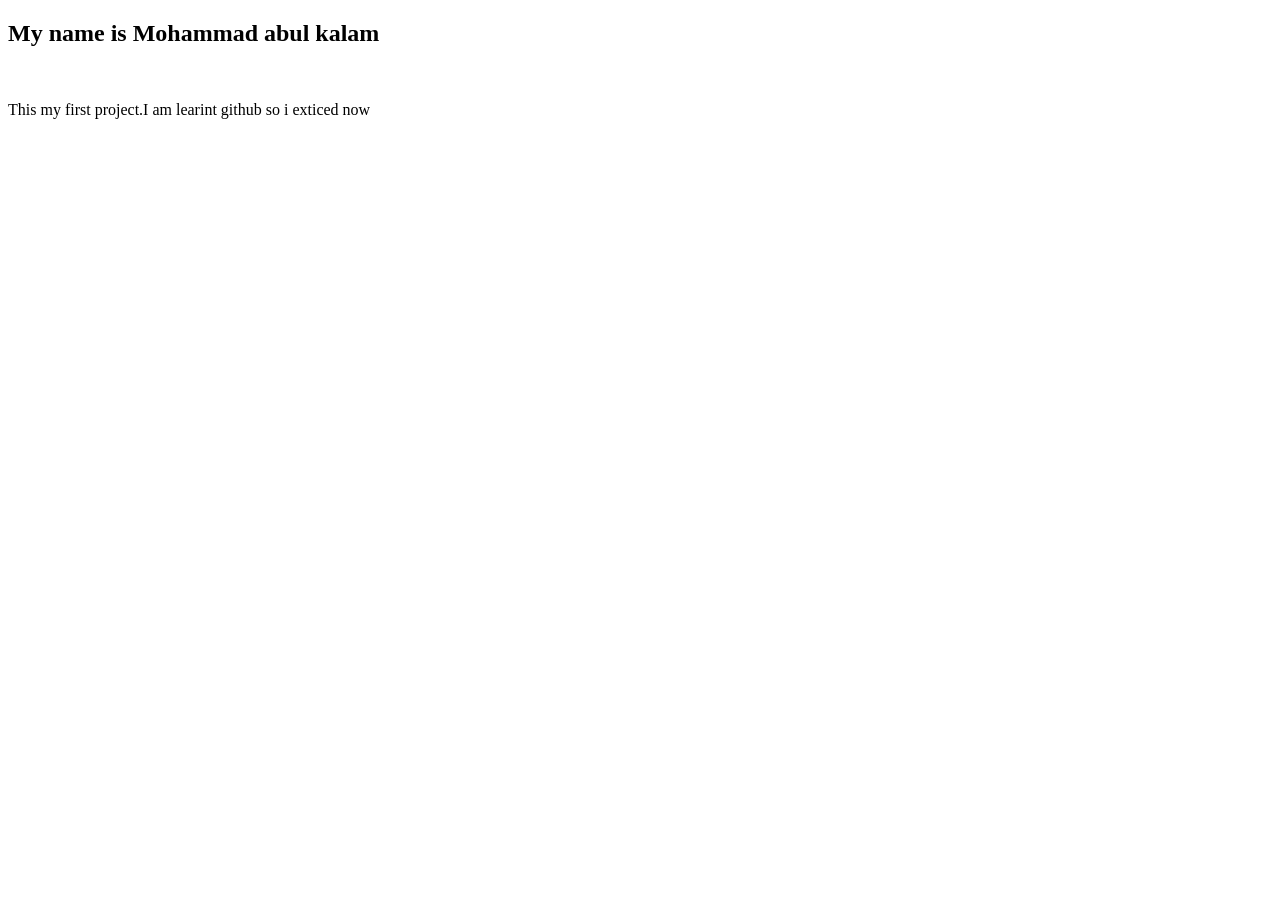
==== index.html @ d663a6ad "This is my index.html file" ====
<!DOCTYPE html>
<html lang="en">
<head>
    <meta charset="UTF-8">
    <meta name="viewport" content="width=device-width, initial-scale=1.0">
    <title>my firstproject</title>
</head>
<body>
    <h2>My name is Mohammad abul kalam</h2>
    <br>
    <p>This my first project.I am learint github so i exticed now </p>
    
</body>
</html>
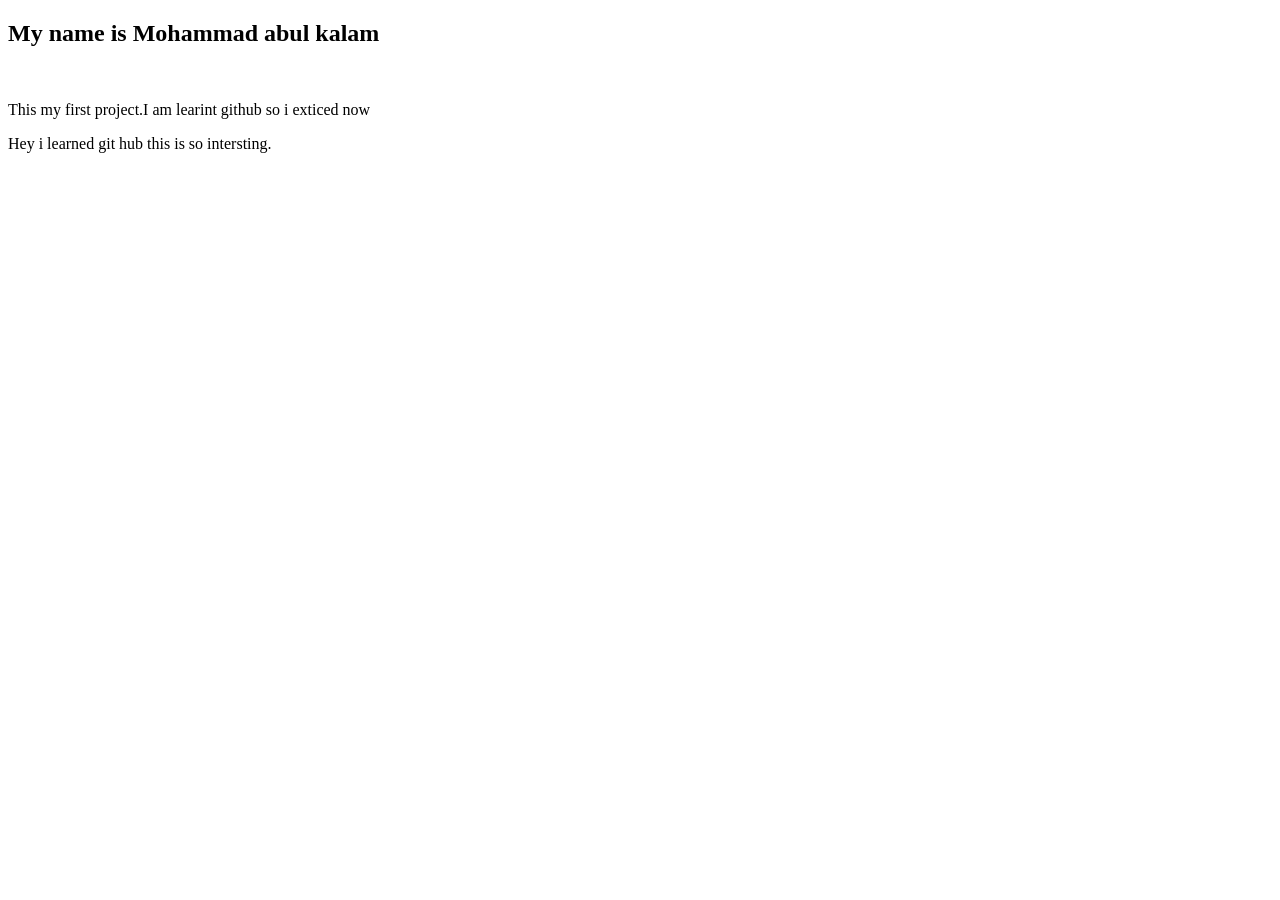
==== commit 9debe5d8: "this fitrst chenged my file" ====
--- a/index.html
+++ b/index.html
@@ -9,6 +9,7 @@
     <h2>My name is Mohammad abul kalam</h2>
     <br>
     <p>This my first project.I am learint github so i exticed now </p>
+    <p>Hey i learned git hub this is so intersting. </p>
     
 </body>
 </html>
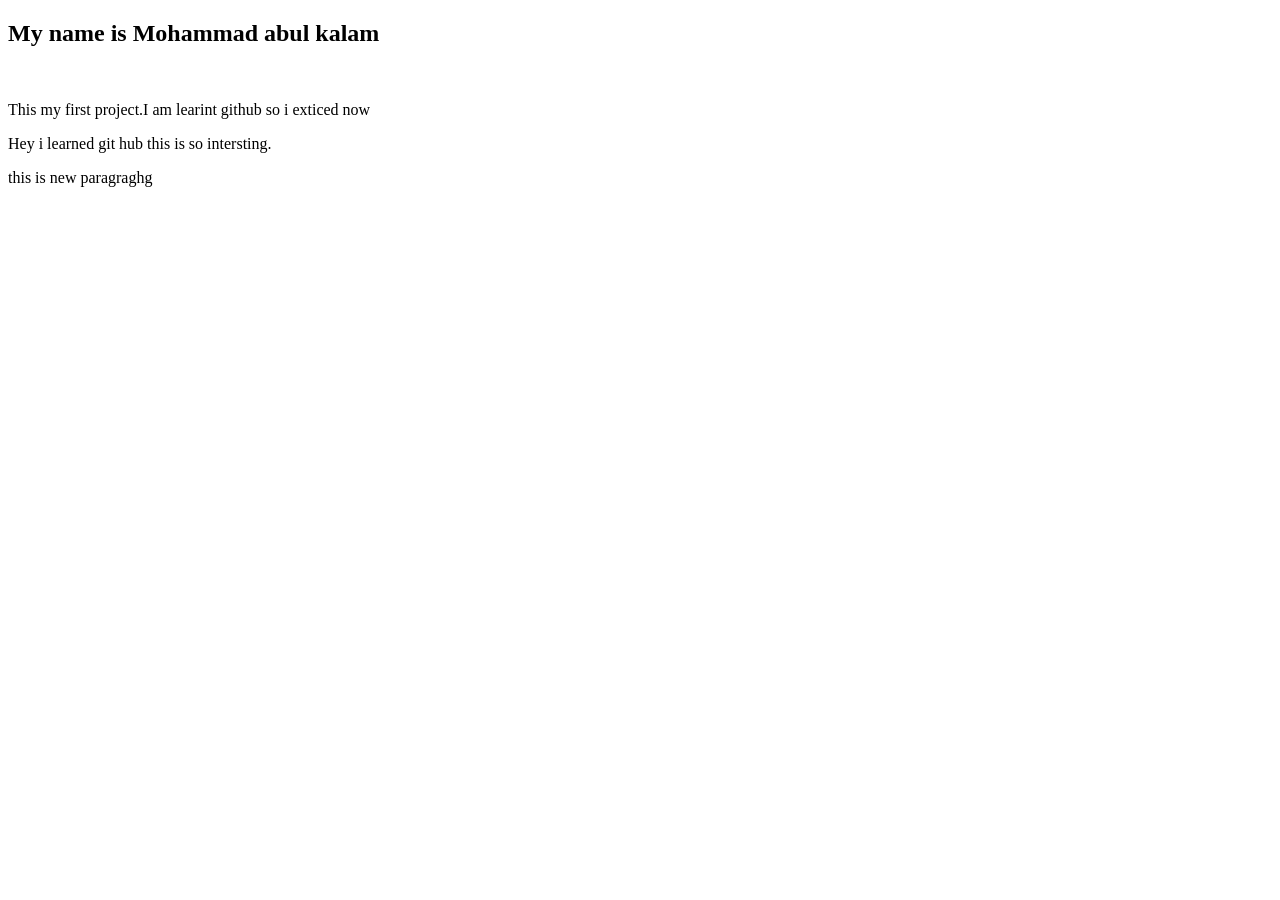
==== commit 3fe4d03a: "This index.html file some changeg" ====
--- a/index.html
+++ b/index.html
@@ -1,15 +1,19 @@
 <!DOCTYPE html>
 <html lang="en">
+
 <head>
     <meta charset="UTF-8">
     <meta name="viewport" content="width=device-width, initial-scale=1.0">
     <title>my firstproject</title>
 </head>
+
 <body>
     <h2>My name is Mohammad abul kalam</h2>
     <br>
     <p>This my first project.I am learint github so i exticed now </p>
     <p>Hey i learned git hub this is so intersting. </p>
-    
+    <p>this is new paragraghg</p>
+
 </body>
+
 </html>
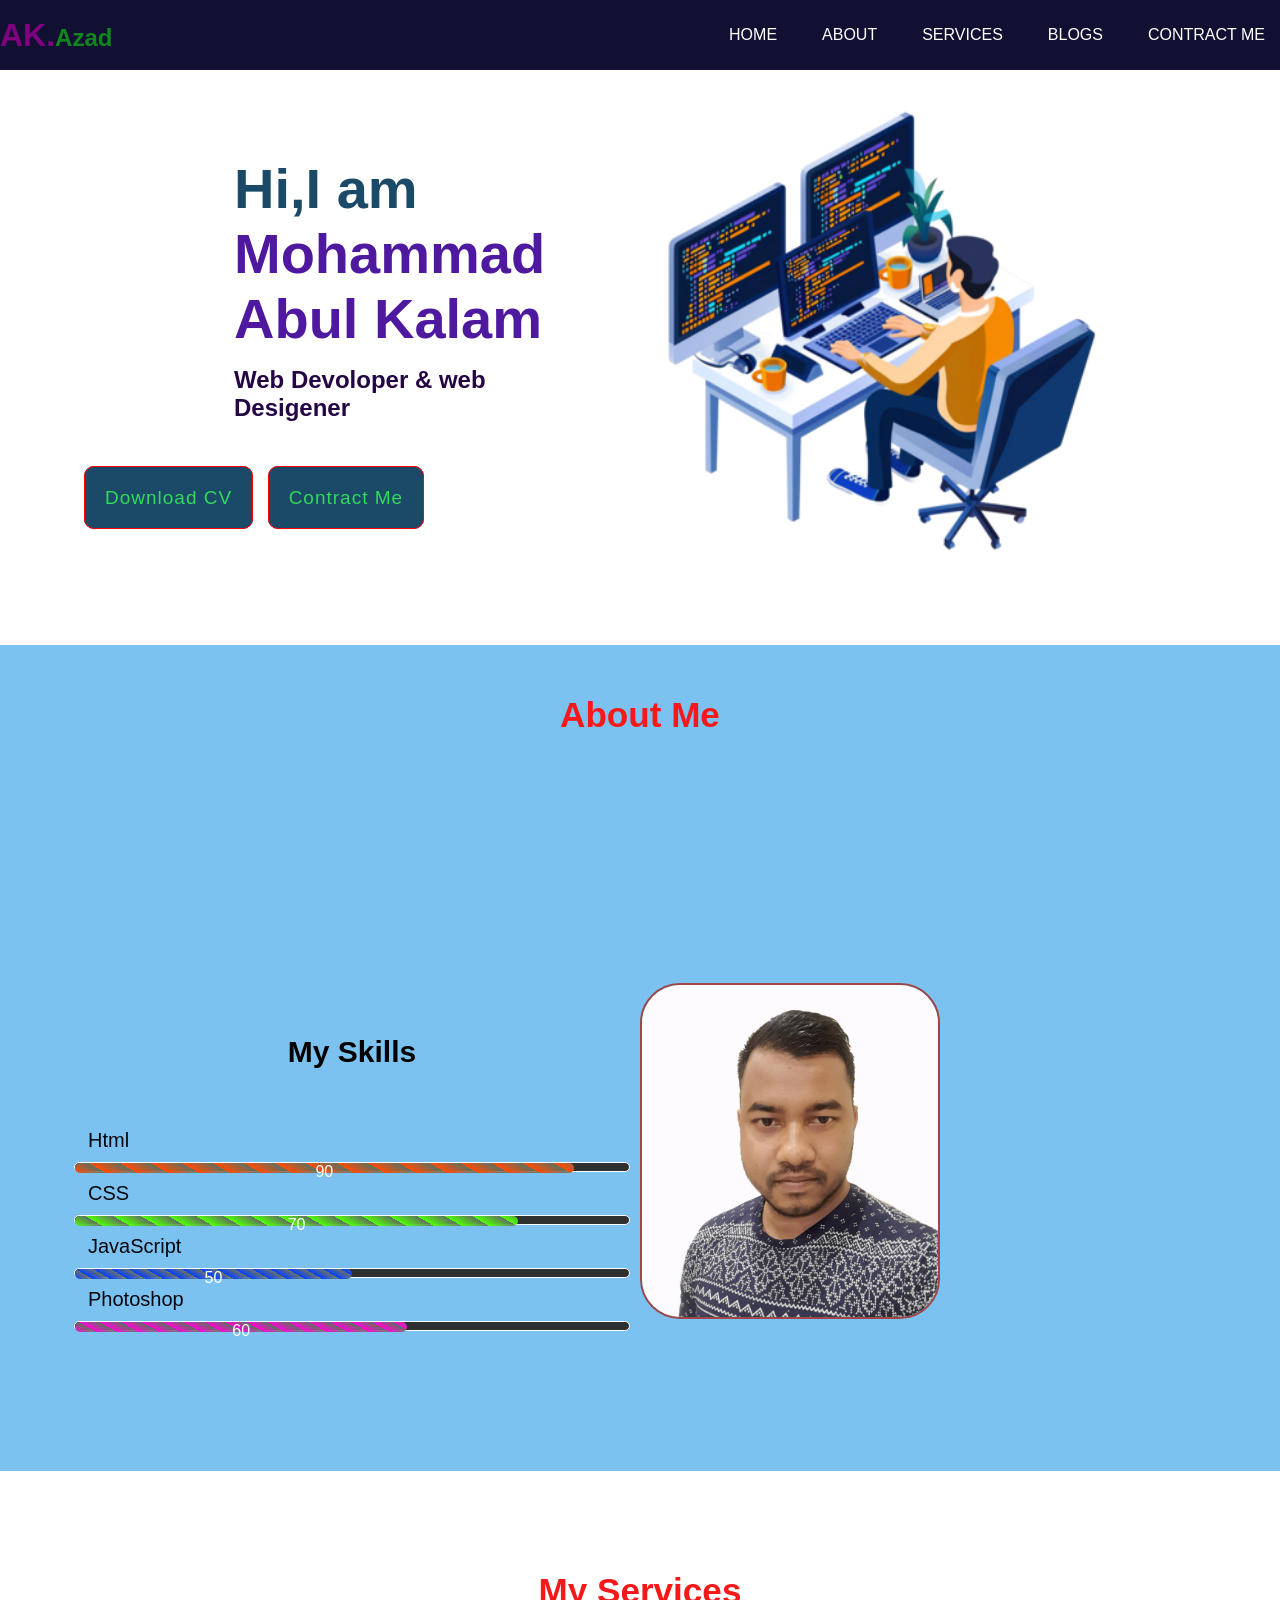
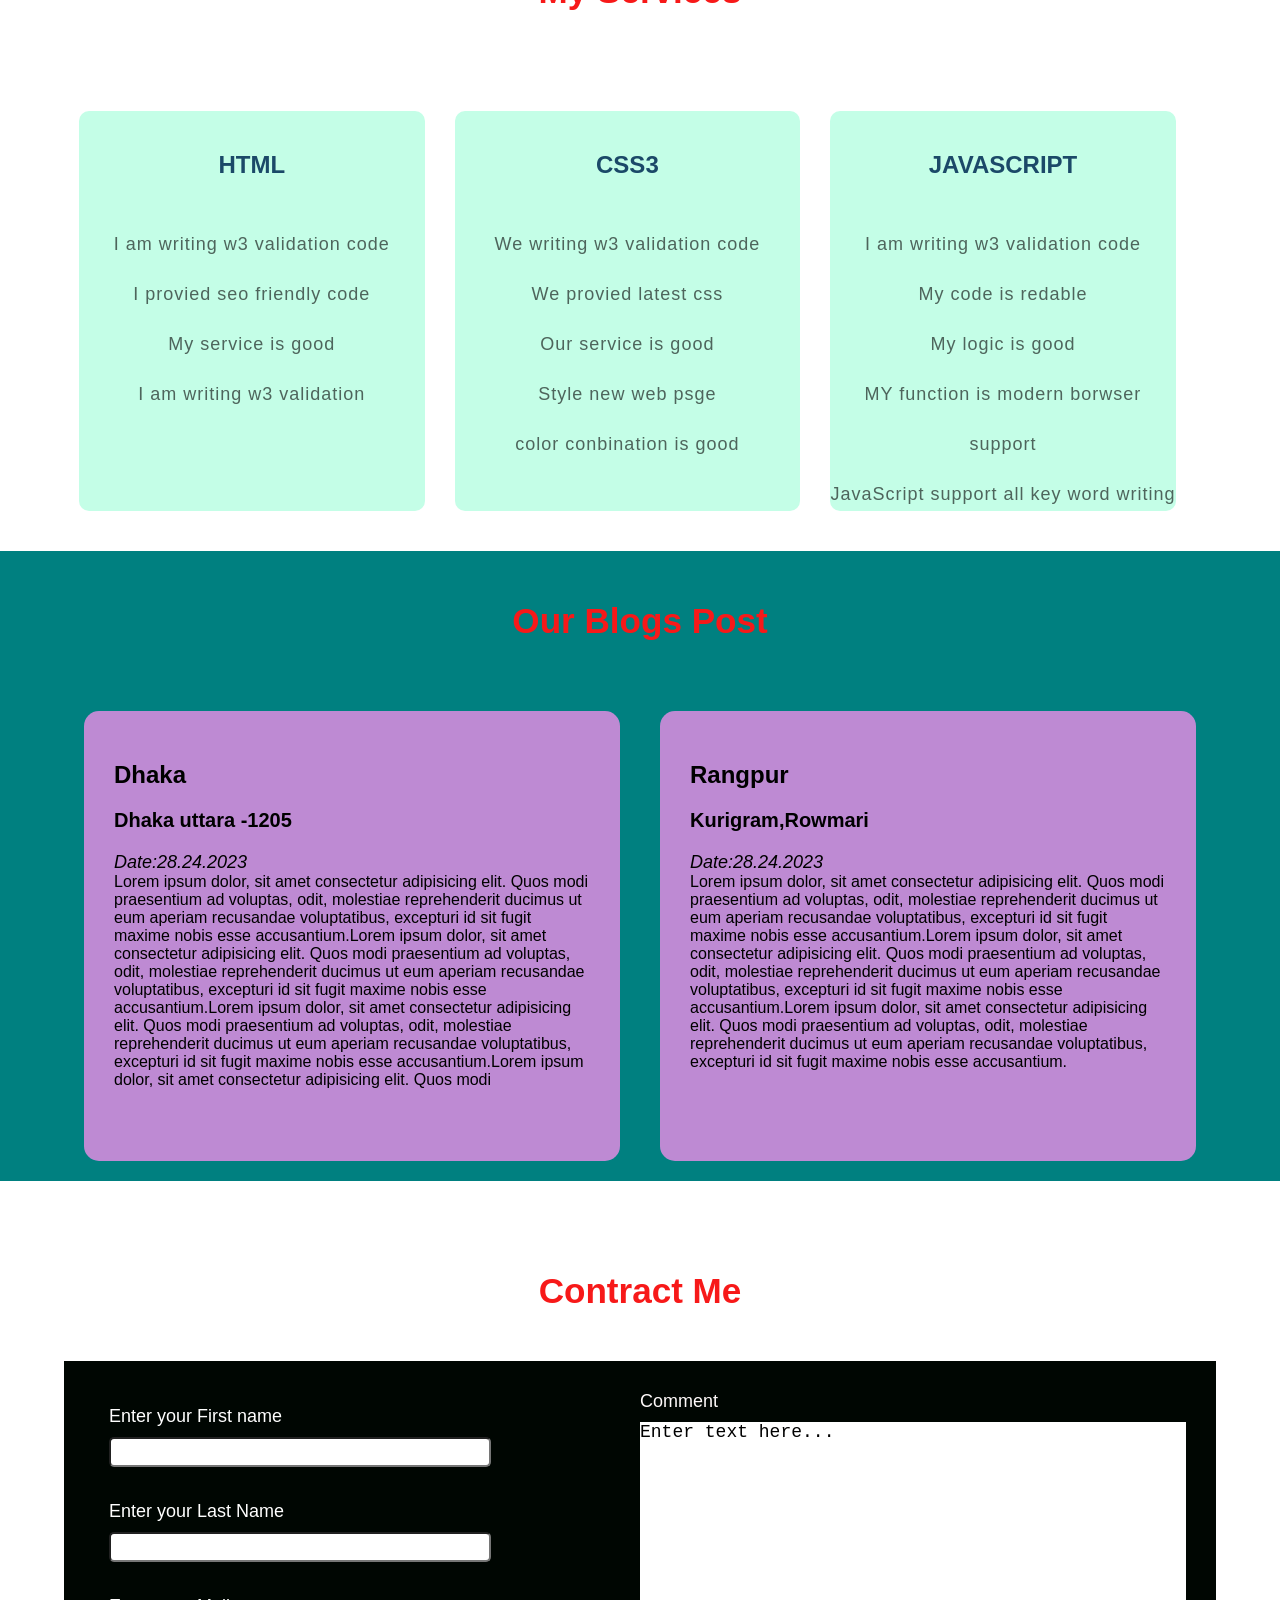
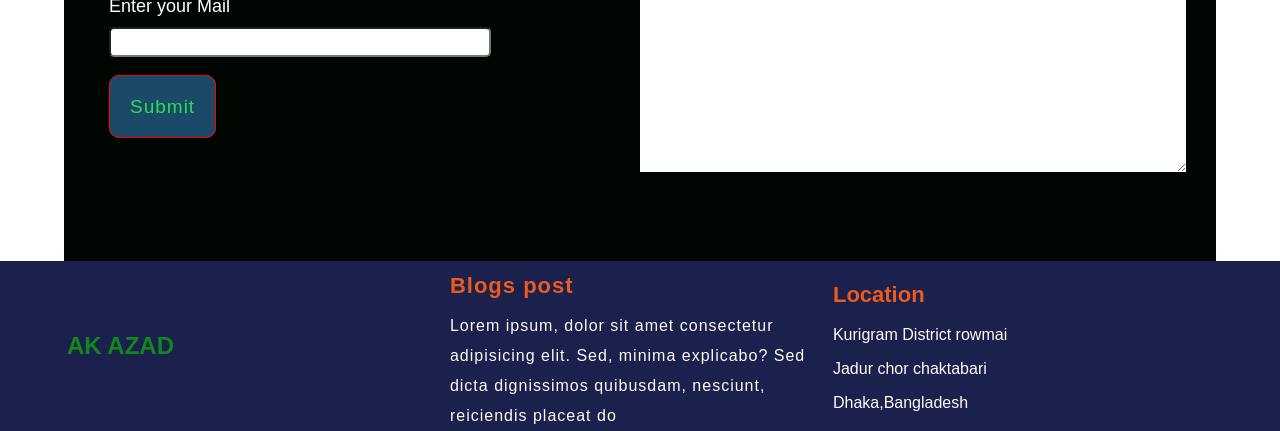
==== commit 524eb1ea: "File name changed from portfolio to index.html" ====
--- a/index.html
+++ b/index.html
@@ -4,16 +4,214 @@
 <head>
     <meta charset="UTF-8">
     <meta name="viewport" content="width=device-width, initial-scale=1.0">
-    <title>my firstproject</title>
+    <title>Html prictice file</title>
+    <link rel="stylesheet" href="css2/protfilo.css">
 </head>
 
 <body>
-    <h2>My name is Mohammad abul kalam</h2>
-    <br>
-    <p>This my first project.I am learint github so i exticed now </p>
-    <p>Hey i learned git hub this is so intersting. </p>
-    <p>this is new paragraghg</p>
-
+    <!-- nav start -->
+    <nav class="nabvar">
+        <div class="logo"><span class="purple">AK.</span>Azad</div>
+        <ul class="list">
+            <li><a href="#home">Home</a></li>
+            <li><a href="#about">About</a></li>
+            <li><a href="#service">Services</a></li>
+            <li><a href="#blogs">Blogs</a></li>
+            <li><a href="#contarct-section">Contract me</a></li>
+        </ul>
+
+        <div class="burger">
+
+            <div class="line"></div>
+            <div class="line"></div>
+            <div class="line"></div>
+        </div>
+    </nav>
+    <!-- NAV END -->
+    <div class="container">
+    <section id="home" class="hero-section">
+      
+        <div class="leftSection">
+            <h1>Hi,I am <span>Mohammad Abul Kalam</span></h1>
+            <h3>Web Devoloper & web Desigener</h3>
+            <div class="buttons">
+                <a class="btn" href="#">Download CV</a>
+                <a class="btn" href="#">Contract Me</a>
+            </div>
+        </div>
+        <div class="rightSection">
+            <img src="./img/dev.png" alt="Devoloper">
+        </div>
+    
+    </section>
+</div>
+    
+
+    <!-- MY-SKILLS -->
+    <section id="about">
+        <div class="section-title">
+            <h3>About Me</h3>
+        </div>
+        <div  class="container skills-section">
+       
+        <div class="myskill">
+            <h3 class="section-title">My Skills</h3>
+            <p>Html</p>
+            <div class="bar">
+                <div class="skil html">90</div>
+            </div>
+            <p>CSS</p>
+            <div class="bar">
+                <div class="skil css">70</div>
+            </div>
+
+            <p>JavaScript</p>
+            <div class="bar">
+                <div class="skil javascript">50</div>
+            </div>
+
+            <p>Photoshop</p>
+            <div class="bar">
+                <div class="skil photoshop">60</div>
+            </div>
+
+        </div>
+        <div class="skills-right">
+            <div class="image">
+                <img src="./img/kalam .jpg" alt="me">
+            </div>
+        </div>
+         </div>
+    </section>
+    <!-- skill end -->
+    <section id="service" class="my-service">
+        <div class="section-title">
+            <h3>My services</h3>
+        </div>
+        <div class="container">
+            <div class="card">
+                <h4>Html</h4>
+                <ul class="card-ul">
+                    <li>I am writing w3 validation code</li>
+                    <li> I provied seo friendly code</li>
+                    <li>My service is good </li>
+                    <li>I am writing w3 validation</li>
+                
+                </ul>
+            </div>
+            <div class="card">
+                <h4>css3</h4>
+                <ul class="card-ul">
+                    <li>We writing w3 validation code</li>
+                    <li>We provied latest css</li>
+                    <li>Our service is good </li>
+                    <li>Style new web psge</li>
+                    <li>color conbination is good </li>
+                </ul>
+            </div>
+            <div class="card">
+                <h4>javascript</h4>
+                <ul class="card-ul">
+                    <li>I am writing w3 validation code</li>
+                    <li>My code is redable</li>
+                    <li>My  logic is good </li>
+                    <li>MY function is modern borwser support</li>
+                    <li>JavaScript support all key word writing</li>
+                </ul>
+            </div>
+        </div>
+    </section>
+    <!-- SERVICES END*****************-->
+    <section id="blogs" class="bloge-section">
+
+        <div class="block-title">
+            <h3>Our blogs post</h3>
+        </div>
+        <div class="container my-block">
+            <div class="block-card">
+                <h4>Dhaka</h4>
+                <h5>Dhaka uttara -1205 </h5>
+                <span>Date:28.24.2023</span>
+                <p>Lorem ipsum dolor, sit amet consectetur adipisicing elit. Quos modi praesentium ad voluptas, odit,
+                    molestiae reprehenderit ducimus ut eum aperiam recusandae voluptatibus, excepturi id sit fugit
+                    maxime nobis esse accusantium.Lorem ipsum dolor, sit amet consectetur adipisicing elit. Quos modi
+                    praesentium ad voluptas, odit, molestiae reprehenderit ducimus ut eum aperiam recusandae
+                    voluptatibus, excepturi id sit fugit maxime nobis esse accusantium.Lorem ipsum dolor, sit amet
+                    consectetur adipisicing elit. Quos modi praesentium ad voluptas, odit, molestiae reprehenderit
+                    ducimus ut eum aperiam recusandae voluptatibus, excepturi id sit fugit maxime nobis esse
+                    accusantium.Lorem ipsum dolor, sit amet consectetur adipisicing elit. Quos modi </p>
+            </div>
+            <div class="block-card">
+                <h4>Rangpur</h4>
+                <h5>Kurigram,Rowmari </h5>
+                <span>Date:28.24.2023</span>
+                <p>Lorem ipsum dolor, sit amet consectetur adipisicing elit. Quos modi praesentium ad voluptas, odit,
+                    molestiae reprehenderit ducimus ut eum aperiam recusandae voluptatibus, excepturi id sit fugit
+                    maxime nobis esse accusantium.Lorem ipsum dolor, sit amet consectetur adipisicing elit. Quos modi
+                    praesentium ad voluptas, odit, molestiae reprehenderit ducimus ut eum aperiam recusandae
+                    voluptatibus, excepturi id sit fugit maxime nobis esse accusantium.Lorem ipsum dolor, sit amet
+                    consectetur adipisicing elit. Quos modi praesentium ad voluptas, odit, molestiae reprehenderit
+                    ducimus ut eum aperiam recusandae voluptatibus, excepturi id sit fugit maxime nobis esse
+                    accusantium. </p>
+            </div>
+        </div>
+    </section>
+<div id="contarct-section">
+    <div  class="container contract">
+        <div class="block-title">
+            <h3>Contract me</h3>
+        </div>
+        <div class="form">
+            <div class="form-left">
+                <div class="name">
+                    <label for="fname">Enter your First name</label>
+                    <input type="text" required>
+                </div>
+                <div class="name"> <label for="fname">Enter your Last Name</label>
+                    <input type="text" required>
+                </div>
+                <div class="name">
+                    <label for="fname">Enter your Mail</label>
+                    <input type="mail" required>
+
+                </div>
+                <div class="button">
+                    <a href="#" class="btn">Submit</a>
+                </div>
+            </div>
+            <div class="form-right">
+                <label class="comment-l" for="coment">Comment</label>
+                <textarea class="comment" name="comment" id="">Enter text here...</textarea>
+            </div>
+
+        </div>
+    </div>
+</div>
+    <!-- **********footer starts****************** -->
+    <footer class="f-section">
+        <div class="container footer">
+
+            <div class="logo f-box">
+                <p>AK <span>AZAD</span></p>
+            </div>
+            <div class="blogd f-box">
+                <h4>Blogs post</h4>
+                <p>Lorem ipsum, dolor sit amet consectetur adipisicing elit. Sed, minima explicabo? Sed dicta
+                    dignissimos quibusdam, nesciunt, reiciendis placeat do</p>
+            </div>
+
+            <div class="location f-box">
+                <h4>Location</h4>
+                <ul>
+                    <li>Kurigram District rowmai</li>
+                    <li>Jadur chor chaktabari</li>
+                    <li>Dhaka,Bangladesh</li>
+                </ul>
+            </div>
+
+        </div>
+    </footer>
+    <script src="./js/protfilo.js"></script>
 </body>
 
 </html>
--- a/css2/protfilo.css
+++ b/css2/protfilo.css
@@ -0,0 +1,559 @@
+@import url('https://fonts.googleapis.com/css2?family=Rubik:ital,wght@0,300..900;1,300..900&display=swap');
+@import url('https://fonts.googleapis.com/css2?family=Almarai:wght@300;400;700;800&family=Rubik:ital,wght@0,300..900;1,300..900&display=swap');
+
+* {
+    margin: 0px;
+    padding: 0px;
+    box-sizing: border-box;
+}
+.container{
+    width: 90%;
+    margin: 0 auto;
+}
+.container-full{
+    width: 100%;
+    background-color: green;
+}
+.container::before,
+.container::after{
+    content: "";
+    clear: both;
+    display: table;
+}
+
+body {
+    font-family: "Rubik", sans-serif;
+    /* font-family: "Almarai", sans-serif; */
+}
+.buttons{
+    margin-top: 65px;
+}
+
+.btn{
+    padding: 20px 20px;
+    text-transform: capitalize; 
+    background-color: #1b4968;  
+    cursor: pointer;
+    border-radius: 10px;
+    font-size: 20px;
+    font-size: 19px;
+    color: #31da59;
+    transition: all 0.3s;
+    border: 1px solid red;
+    margin-right:10px;
+    letter-spacing: 1px;
+
+
+}
+
+.btn:hover{
+    background-color: #f37311;
+    color: #fafbfb;;
+}
+a{
+    text-decoration: none;
+     
+}
+
+.section-title{
+    font-size: 30px;
+    text-align: center;
+    color: rgb(247, 25, 25);
+    text-transform: capitalize;
+    padding: 50px 0;
+    margin: 50px 0;
+ 
+}
+
+/* Main Css start from here******************* */
+.nabvar {
+    background-color: rgb(17, 16, 50);
+    display: flex;
+    justify-content: space-between;
+    align-items: center;
+    /* margin: 0 auto; */
+    height: 70px;
+    /* width: 100%; */
+    position: fixed;
+    position: relative;
+}
+
+.logo {
+    
+
+    font-size: 1.5rem;
+    color: rgb(16, 135, 28);
+    font-family: "Almarai", sans-serif;
+    font-weight: 700;
+}
+
+.purple {
+    color: purple;
+    font-size: 2rem;
+    font-family: "Almarai", sans-serif;
+    font-weight: 700;
+}
+.nabvar,.list {
+    display: flex;
+    gap: 15px;
+}
+
+.nabvar .list li {
+    list-style: none;
+}
+
+.nabvar .list li a {
+    color: #fff;
+    text-decoration: none;
+    text-transform: uppercase;
+    padding: 5px 15px;
+    transition: 0.3s;
+}
+nav ul li a:hover {
+    color: rgb(248, 70, 30);
+    border-bottom:1px solid red;
+}
+
+.hero-section {
+    display: flex;
+    justify-content: space-between;
+    padding: 30px 0;
+    align-items: center;
+}
+.leftSection{
+    width: 45%;
+    padding: 20px;
+   
+}
+.leftSection h1{
+    font-size: 3.5rem;
+    color: #1b4968;
+    margin-left: 150px;
+    margin-bottom: 15px;
+
+}
+.leftSection h3{
+    margin-left: 150px;
+    font-size: 1.5rem;
+    color:rgb(37, 6, 68);
+
+}
+.leftSection h1 span{
+    color: rgb(78, 25, 158);
+}
+.rightSection{
+    width: 50%;
+    
+}
+.rightSection img {
+    height: 47%;
+    width: 80%;
+}
+ 
+/* my-skills ******************* */
+#about{
+    background-color: #7cc2f1;
+}
+.skills-section{
+    padding: 40px 0px;
+    display: flex;
+    justify-content: space-between;
+    align-items: center;
+}
+.myskill .section-title{
+    font-size: 30px;
+    color: #000;
+    font-weight:700;
+    padding: 10px 0;
+    text-align: center;
+}
+.myskill{
+    width: 50%;
+    padding: 100px 10px;
+
+}
+.myskill p {
+    font-size: 20px;
+    color: rgb(0, 7, 12);
+    margin: 10px 14px;
+}
+.bar{
+    width: 100%;
+    height: 10px;
+    background-color: #2f3131;
+    border-radius: 10px;
+    border: 1px solid #fff;
+}
+
+.skil{
+    font-size: 1em;
+    color: rgb(255, 255, 255);
+    height: 10px;
+    text-align:center;
+    border-radius: 10px;
+    font-weight: 500;
+}
+.html{
+    width: 90%;
+    background-image:repeating-linear-gradient(210deg, rgba(101, 119, 101, 0.9)10%,rgb(255, 75, 4)16%);
+}
+  
+.css{
+    width: 80%;
+    background-image:repeating-linear-gradient(210deg, rgba(101, 119, 101, 0.9)10%,rgb(79, 255, 4)16%);
+}.javascript{
+    width: 50%;
+    background-image:repeating-linear-gradient(210deg, rgba(111, 121, 111, 0.9)10%,rgb(4, 63, 255)16%);
+}.photoshop{
+    width: 60%;
+    background-image:repeating-linear-gradient(210deg, rgba(101, 119, 101, 0.9)10%,rgb(255, 4, 213)16%);
+}
+
+.skills-right{
+    width: 50%;
+}
+.image{
+    width: 400px;
+    height: auto;
+}
+.image img{
+    width: 300px;
+   
+    border: 2px solid rgb(159, 69, 69);
+    border-radius: 40px;
+}
+/* *********Services section *********** */
+
+.card{
+    width: 30%;
+    height: 400px;
+    background-color: #c4fee7;
+    text-align: center;
+    border-radius: 10px;
+    margin: 0 15px;
+    float: left;
+
+}
+.card h4{
+    font-size: 24px;
+    color: #1b4968;
+    padding: 40px 0;
+    text-transform: uppercase;
+}
+.card ul{
+    list-style: none;
+}
+
+.card ul li {
+    font-size: 18px;
+    line-height: 50px;
+    color: black;
+    opacity: 0.6;
+    letter-spacing: 1px;
+    font-weight: 500;
+}
+
+/* blogs start********************** */
+.bloge-section {
+    margin: 40px 0;
+    width: 100%;
+    height: 100%;
+    background: teal;
+}
+.my-block{
+    display: flex;
+}
+.block-title{
+    font-size: 30px;
+    text-align: center;
+    font-family: 700;
+    color: rgb(247, 25, 25);
+    text-transform: capitalize;
+    padding: 50px 0;
+}
+
+ .block-card{
+    width: 50%;
+    height: 450px;
+    background-color: rgb(190, 138, 211);
+    padding: 30px;
+    margin: 20px;
+    overflow: hidden;
+    border-radius: 15px;
+}
+.block-card h4{
+    font-size: 24px;
+    padding: 20px 0;
+
+
+}
+.block-card h5{
+    font-size: 20px;
+    padding-bottom: 20px;
+    
+}
+.block-card span{
+    font-size: 18px;
+    font-style: italic;
+    margin-bottom: 20px;
+    
+}
+.block-card p{
+    font-size: 16px;
+    
+}
+
+/* contract css starts**************** */
+.form{
+    width: 100%;
+    height: 500px;
+    padding: 30px;
+    margin:0 auto;
+    background-color: #000602;
+    display: flex;
+}
+.form-left{
+    width: 50%;
+    height: 400px;
+}
+.name{
+    width: 70%;
+    height: 80px;
+    margin: 15px;
+}
+label{
+    font-size: 18px;
+    margin-bottom: 10px;
+    display: block;
+    color:#fff;
+
+}
+input{
+    width: 100%;
+    height: 30px;
+    outline: none;
+    border-radius: 5px;
+    font-size: 20px;
+    
+}
+input:focus{
+    background-color:#c0fbfb;
+    border: 1px solid red;
+}
+.button{
+    margin-top: 20px;
+    margin-left: 15px;
+}
+.form-right{
+    width: 50%;
+}
+.comment-l{
+    color: #fefafa;
+}
+.form-right .comment{
+    width: 100%;
+    height: 350px;
+    font-size: 18px;
+    border: none;
+}
+.form-right.comment:focus{
+    background-color: #040c2f;
+}
+/* contract css end**************** */
+.f-section{
+background-color: #1c204c;
+}
+.footer{
+    /* background-color: #150f0f; */
+    color: #fefafa;
+    display: flex;
+    align-items: center;
+    justify-content: space-between;
+   
+
+}
+.footer h4{
+    color: #e95b1e;
+    font-size: 22px;
+    padding: 10px 0;
+}
+.f-box{
+    width: 33%;
+}
+.location ul{
+    list-style: none;
+
+
+}
+
+.blogd{
+    letter-spacing: 1px;
+line-height: 30px;
+}
+.location ul li{
+    padding: 8px 0;
+}
+
+
+/* *****burger******* */
+
+
+.burger{
+    position: absolute;
+    top: 10px;
+    right: 5%;
+    cursor: pointer;
+    display: none;
+}
+.line{
+    width: 33px;
+    margin-bottom: 5px;
+    height: 5px;
+    background-color: #fff;
+}
+/* .block{
+    flex-direction: column;
+    height: 350px;
+    position: absolute;
+    background-color: #1c204c;
+    top: 59px;
+   display: block;
+} */
+
+
+@media only screen and (max-width:1250px) {
+
+
+
+}
+
+@media only screen and (max-width:768px) {
+    
+    .burger{
+        display: block;
+    }
+
+    .navbar, .list{
+        position: absolute;
+        top: 70px;
+        left: 0;
+        right: 0;
+        flex-direction: column;
+        text-align: center;
+        background: #081639;
+        gap: 0;
+        overflow: hidden;
+    }
+    .navbar, .list li{
+        padding: 20px;
+    }
+    .list{
+        transition: 0.5s;
+    }
+.navbar{
+flex-direction: column;
+align-items: center;
+
+}
+
+.hero-section{
+    flex-direction: column-reverse;
+}
+.leftSection h1 {
+    font-size: 40px;
+    margin-bottom: 30px;
+    margin-left: 0px;
+}
+.leftSection h3{
+    font-size: 20px;
+    margin-left: 0px;
+}
+.buttons{
+    margin-top: 50px;
+}
+.btn {
+    display: block;
+    margin-top: 15px;
+    padding: 15px 70px;
+    text-align: center;
+}
+.rightSection {
+    width: 100%;
+    padding: 1px 20px;
+    margin: 22px 11px;
+}
+.leftSection{
+    width: 100%;
+}
+
+.container{
+    display: flex;
+    flex-direction: column;
+    flex-wrap: wrap;
+}
+.skills-section{
+    
+    display: flex;
+    flex-direction: column-reverse;
+    justify-content: center
+}
+.myskill{
+    width: 100%;
+}
+.skills-right{
+
+    width: 100%;
+}
+.image{
+    width: 250px;
+    margin: auto;
+}
+.image img{
+    width: 100%;
+}
+.card{
+    width: 90%;
+    height: 80%;
+    text-align: center;
+    margin-bottom: 80px;
+}
+
+.card-ul li{
+text-align: center;
+color: red;
+padding: 0px;
+
+}
+.block-card {
+    width: 90%;
+    line-height: 35px;
+    font-size: 18px;
+    text-align: center;
+    height: 100%;
+    letter-spacing: 1px;
+}
+.form{
+    flex-direction: column;
+    align-items: center;
+    height: 80%;
+}
+input{
+width: 100%;
+}
+.form-right .comment{
+    width: 70%;
+    height: 250px;
+}
+.form-left,.form-right{
+    width: 100%;
+}
+.section-title {
+    margin-top: 39px;
+}
+.f-box {
+    margin-top: 50px;
+    width: 100%;
+    text-align: center;
+}
+
+};
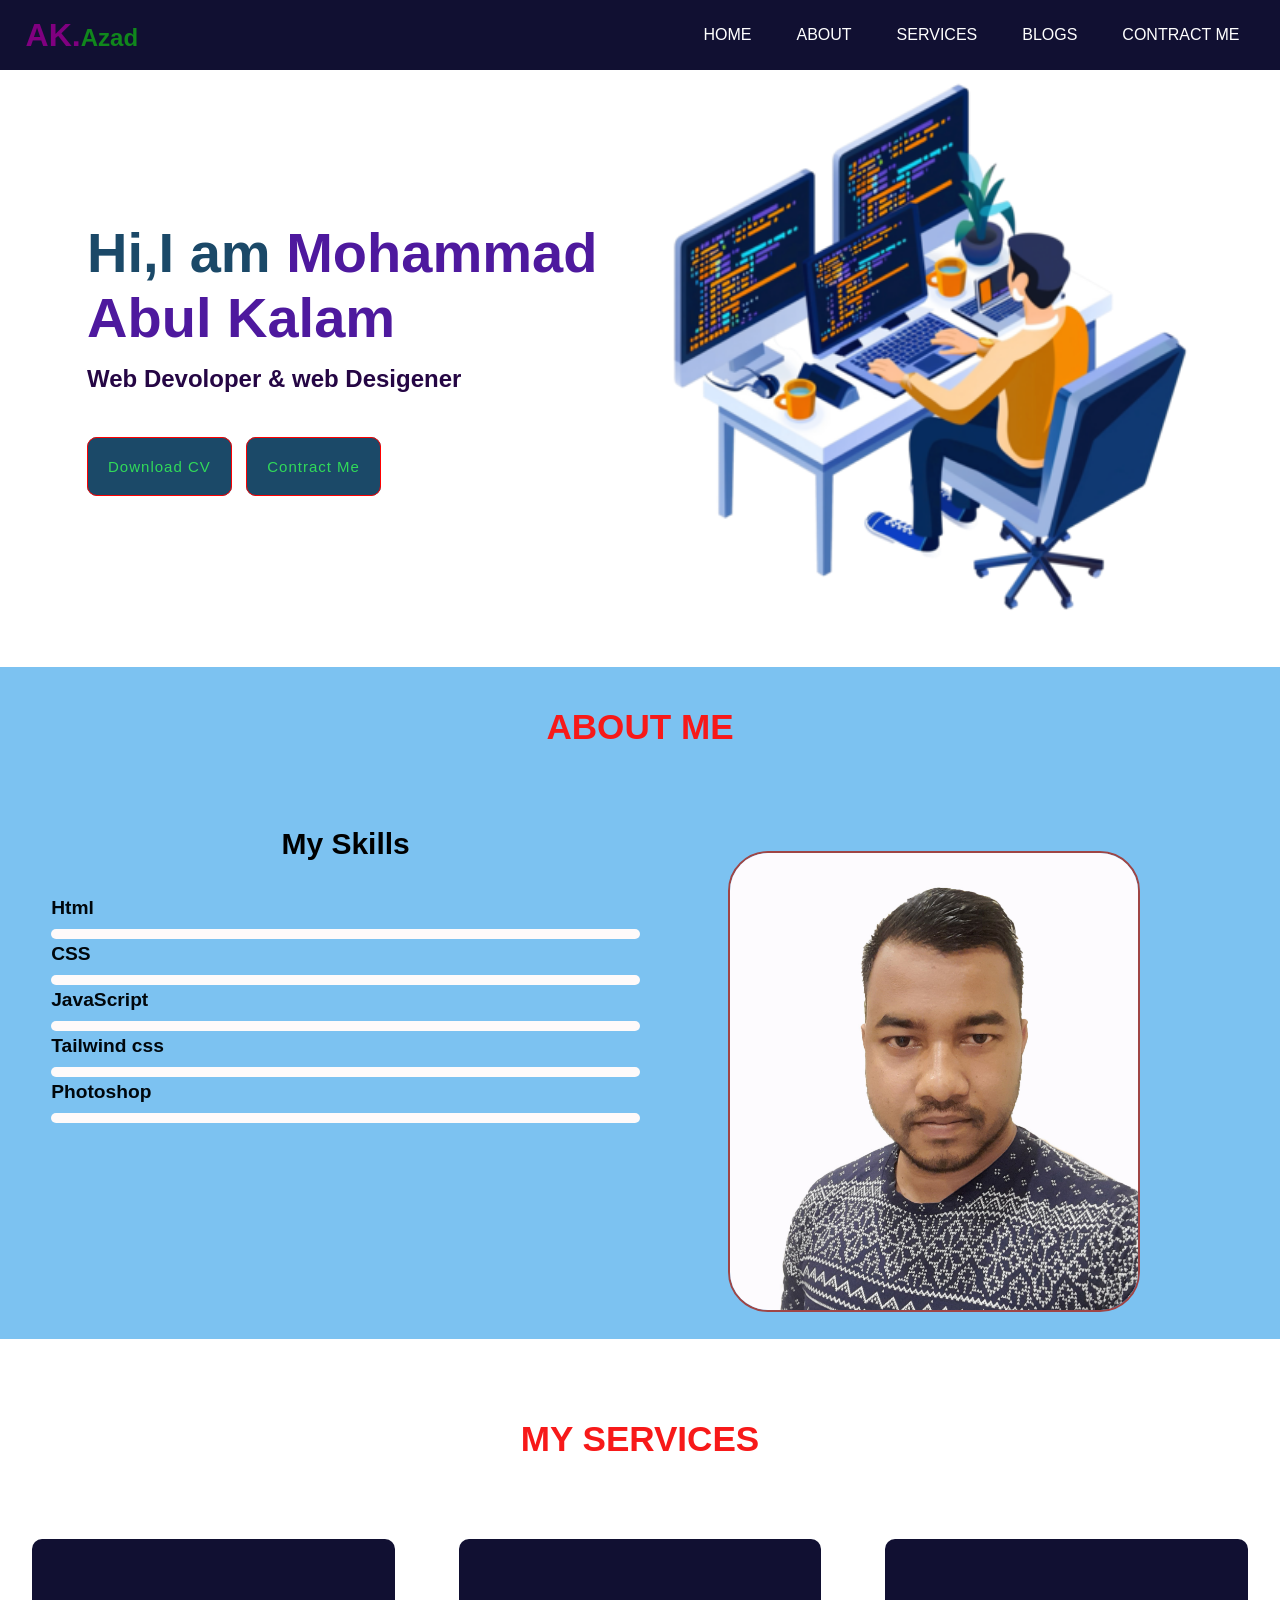
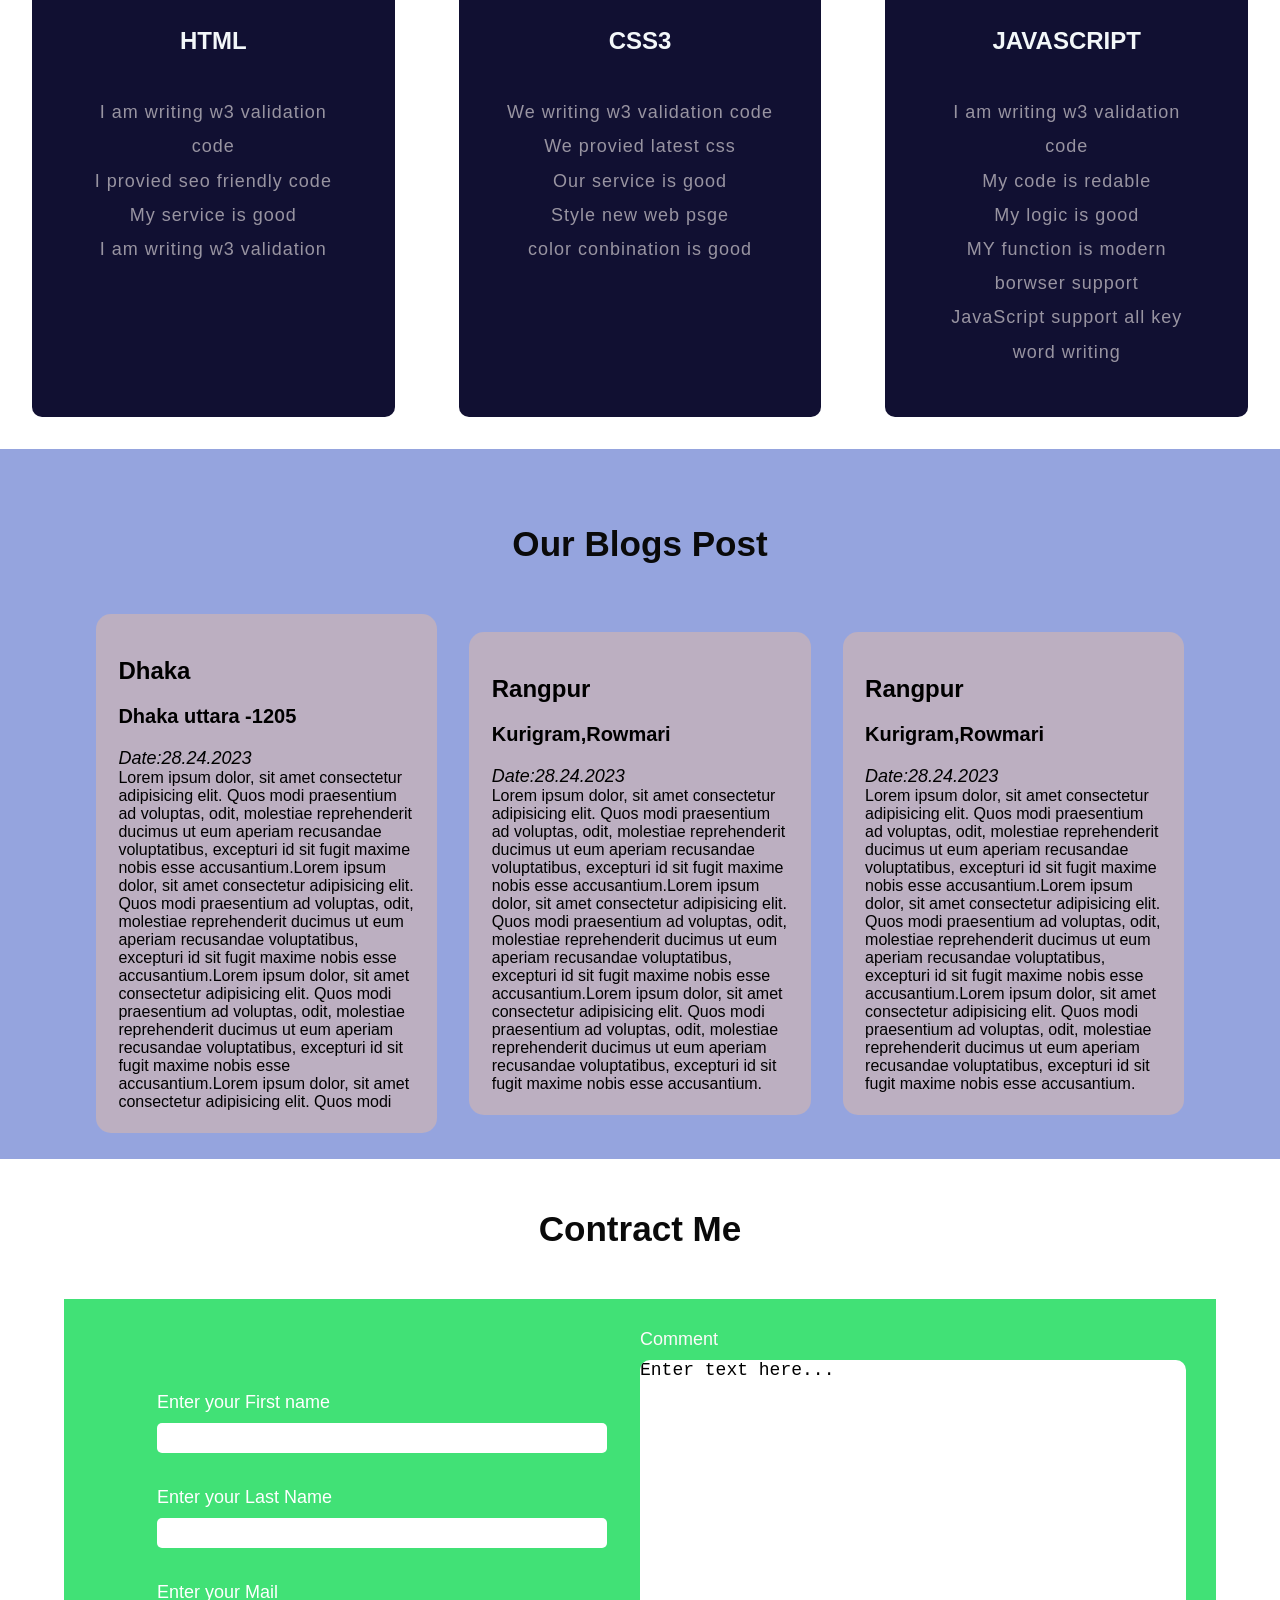
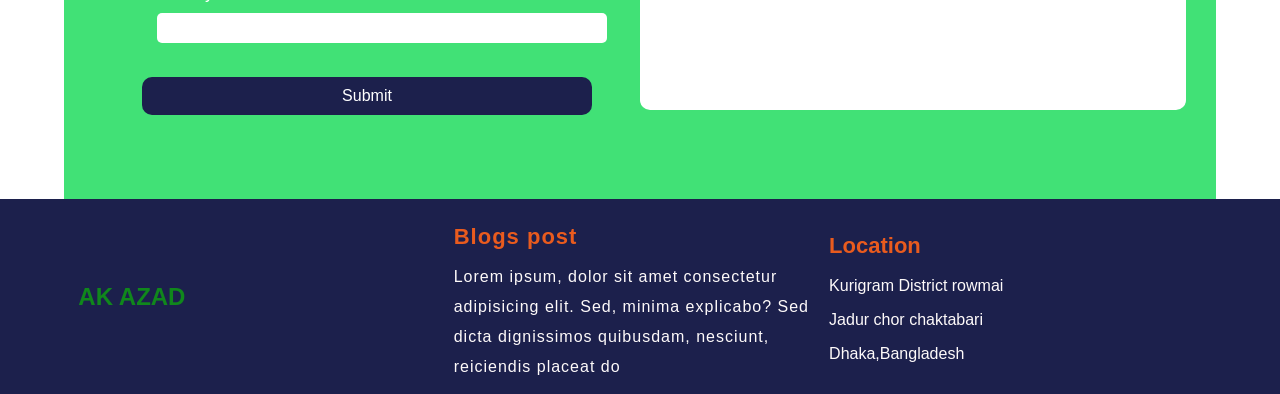
==== commit a1e4870f: "Updated all files" ====
--- a/index.html
+++ b/index.html
@@ -29,66 +29,60 @@
     </nav>
     <!-- NAV END -->
     <div class="container">
-    <section id="home" class="hero-section">
-      
-        <div class="leftSection">
-            <h1>Hi,I am <span>Mohammad Abul Kalam</span></h1>
-            <h3>Web Devoloper & web Desigener</h3>
-            <div class="buttons">
-                <a class="btn" href="#">Download CV</a>
-                <a class="btn" href="#">Contract Me</a>
-            </div>
-        </div>
-        <div class="rightSection">
-            <img src="./img/dev.png" alt="Devoloper">
-        </div>
-    
-    </section>
-</div>
-    
+        <section id="home" class="hero-section">
+
+            <div class="leftSection">
+                <h1>Hi,I am <span>Mohammad Abul Kalam</span></h1>
+                <h3>Web Devoloper & web Desigener</h3>
+                <div class="buttons">
+                    <a class="btn" href="#">Download CV</a>
+                    <a class="btn" href="#">Contract Me</a>
+                </div>
+            </div>
+            <div class="rightSection">
+                <img src="./img/dev.png" alt="Devoloper">
+            </div>
+
+        </section>
+    </div>
+
 
     <!-- MY-SKILLS -->
-    <section id="about">
+    <section id="about" >
         <div class="section-title">
             <h3>About Me</h3>
         </div>
-        <div  class="container skills-section">
-       
-        <div class="myskill">
-            <h3 class="section-title">My Skills</h3>
-            <p>Html</p>
-            <div class="bar">
-                <div class="skil html">90</div>
-            </div>
-            <p>CSS</p>
-            <div class="bar">
-                <div class="skil css">70</div>
-            </div>
-
-            <p>JavaScript</p>
-            <div class="bar">
-                <div class="skil javascript">50</div>
-            </div>
-
-            <p>Photoshop</p>
-            <div class="bar">
-                <div class="skil photoshop">60</div>
-            </div>
-
-        </div>
-        <div class="skills-right">
-            <div class="image">
-                <img src="./img/kalam .jpg" alt="me">
-            </div>
-        </div>
-         </div>
+        <div class="skills-section">
+
+            <div class="myskill">
+                <h4 class="skill-title">My Skills</h4>
+
+                <div class="skill-tech">
+                    <p class="html">Html</p>
+                    <p>CSS</p>
+                    <p>JavaScript</p>
+                    <p>Tailwind css</p>
+                    <p>Photoshop</p>
+
+
+                </div>
+
+            </div>
+            <div class="skills-right">
+                <div class="image">
+                    <img src="./img/kalam .jpg" alt="me">
+                </div>
+            </div>
+        </div>
     </section>
     <!-- skill end -->
+
+
     <section id="service" class="my-service">
         <div class="section-title">
             <h3>My services</h3>
         </div>
-        <div class="container">
+        <div class="service-card">
             <div class="card">
                 <h4>Html</h4>
                 <ul class="card-ul">
@@ -96,7 +90,7 @@
                     <li> I provied seo friendly code</li>
                     <li>My service is good </li>
                     <li>I am writing w3 validation</li>
-                
+
                 </ul>
             </div>
             <div class="card">
@@ -114,7 +108,7 @@
                 <ul class="card-ul">
                     <li>I am writing w3 validation code</li>
                     <li>My code is redable</li>
-                    <li>My  logic is good </li>
+                    <li>My logic is good </li>
                     <li>MY function is modern borwser support</li>
                     <li>JavaScript support all key word writing</li>
                 </ul>
@@ -122,6 +116,8 @@
         </div>
     </section>
     <!-- SERVICES END*****************-->
+
+
     <section id="blogs" class="bloge-section">
 
         <div class="block-title">
@@ -154,39 +150,55 @@
                     ducimus ut eum aperiam recusandae voluptatibus, excepturi id sit fugit maxime nobis esse
                     accusantium. </p>
             </div>
+            <div class="block-card">
+                <h4>Rangpur</h4>
+                <h5>Kurigram,Rowmari </h5>
+                <span>Date:28.24.2023</span>
+                <p>Lorem ipsum dolor, sit amet consectetur adipisicing elit. Quos modi praesentium ad voluptas, odit,
+                    molestiae reprehenderit ducimus ut eum aperiam recusandae voluptatibus, excepturi id sit fugit
+                    maxime nobis esse accusantium.Lorem ipsum dolor, sit amet consectetur adipisicing elit. Quos modi
+                    praesentium ad voluptas, odit, molestiae reprehenderit ducimus ut eum aperiam recusandae
+                    voluptatibus, excepturi id sit fugit maxime nobis esse accusantium.Lorem ipsum dolor, sit amet
+                    consectetur adipisicing elit. Quos modi praesentium ad voluptas, odit, molestiae reprehenderit
+                    ducimus ut eum aperiam recusandae voluptatibus, excepturi id sit fugit maxime nobis esse
+                    accusantium. </p>
+            </div>
         </div>
     </section>
-<div id="contarct-section">
-    <div  class="container contract">
-        <div class="block-title">
-            <h3>Contract me</h3>
-        </div>
-        <div class="form">
-            <div class="form-left">
-                <div class="name">
-                    <label for="fname">Enter your First name</label>
-                    <input type="text" required>
-                </div>
-                <div class="name"> <label for="fname">Enter your Last Name</label>
-                    <input type="text" required>
-                </div>
-                <div class="name">
-                    <label for="fname">Enter your Mail</label>
-                    <input type="mail" required>
-
-                </div>
-                <div class="button">
-                    <a href="#" class="btn">Submit</a>
-                </div>
-            </div>
-            <div class="form-right">
-                <label class="comment-l" for="coment">Comment</label>
-                <textarea class="comment" name="comment" id="">Enter text here...</textarea>
-            </div>
-
+    <div id="contarct-section">
+        <div class="container contract">
+            <div class="block-title">
+                <h3>Contract me</h3>
+            </div>
+            <div class="form">
+                <div class="form-left">
+                    <div class="name">
+                        <label for="fname">Enter your First name</label>
+                        <input type="text" required>
+                    </div>
+                    <div class="name"> <label for="fname">Enter your Last Name</label>
+                        <input type="text" required>
+                    </div>
+                    <div class="name">
+                        <label for="fname">Enter your Mail</label>
+                        <input type="mail" required>
+
+                    </div>
+                    <div class="f-btn">
+                        <a href="#">Submit</a>
+                    </div>
+                </div>
+
+                <div class="form-right">
+                    <label class="comment-l" for="coment">Comment</label>
+                    <textarea class="comment" name="comment" id="">Enter text here...</textarea>
+                </div>
+
+            </div>
         </div>
     </div>
-</div>
+
+
     <!-- **********footer starts****************** -->
     <footer class="f-section">
         <div class="container footer">
--- a/css2/protfilo.css
+++ b/css2/protfilo.css
@@ -5,6 +5,9 @@
     margin: 0px;
     padding: 0px;
     box-sizing: border-box;
+}
+html{
+    scroll-behavior: smooth;
 }
 .container{
     width: 90%;
@@ -36,7 +39,7 @@
     cursor: pointer;
     border-radius: 10px;
     font-size: 20px;
-    font-size: 19px;
+    font-size: 15px;
     color: #31da59;
     transition: all 0.3s;
     border: 1px solid red;
@@ -59,9 +62,9 @@
     font-size: 30px;
     text-align: center;
     color: rgb(247, 25, 25);
-    text-transform: capitalize;
-    padding: 50px 0;
-    margin: 50px 0;
+    text-transform: uppercase;
+    padding: 40px 0;
+    margin: 40px 0;
  
 }
 
@@ -71,9 +74,8 @@
     display: flex;
     justify-content: space-between;
     align-items: center;
-    /* margin: 0 auto; */
     height: 70px;
-    /* width: 100%; */
+    padding: 0 2%;
     position: fixed;
     position: relative;
 }
@@ -117,23 +119,21 @@
 .hero-section {
     display: flex;
     justify-content: space-between;
-    padding: 30px 0;
     align-items: center;
+    padding: 0 2%;
 }
 .leftSection{
-    width: 45%;
-    padding: 20px;
+    width: 50%;
    
 }
 .leftSection h1{
     font-size: 3.5rem;
     color: #1b4968;
-    margin-left: 150px;
     margin-bottom: 15px;
 
 }
 .leftSection h3{
-    margin-left: 150px;
+   
     font-size: 1.5rem;
     color:rgb(37, 6, 68);
 
@@ -146,97 +146,96 @@
     
 }
 .rightSection img {
-    height: 47%;
-    width: 80%;
+   width: 100%;
 }
  
 /* my-skills ******************* */
 #about{
     background-color: #7cc2f1;
-}
-.skills-section{
-    padding: 40px 0px;
-    display: flex;
-    justify-content: space-between;
-    align-items: center;
-}
-.myskill .section-title{
+    padding: 0 4%;
+}
+
+.skill-title{
     font-size: 30px;
     color: #000;
     font-weight:700;
-    padding: 10px 0;
-    text-align: center;
+    text-align: center;
+}
+
+.skills-section{
+    display: flex;
+    justify-content: space-between;
+
+   
 }
 .myskill{
     width: 50%;
-    padding: 100px 10px;
-
-}
-.myskill p {
-    font-size: 20px;
+ 
+ 
+
+}
+.skill-tech{
+    padding: 4% 0;
+}
+.skill-tech p {
+    font-size: 1.2rem;
+    font-weight: bold;
     color: rgb(0, 7, 12);
-    margin: 10px 14px;
-}
-.bar{
+    padding: 12px 0;
+    position: relative;
+}
+
+.skill-tech p::after{
+    content: " ";
+    position: absolute;
     width: 100%;
     height: 10px;
-    background-color: #2f3131;
+    background-color:#fefafa ;
+    display: block;
+    margin: 10px 0;
     border-radius: 10px;
-    border: 1px solid #fff;
-}
-
-.skil{
-    font-size: 1em;
-    color: rgb(255, 255, 255);
-    height: 10px;
-    text-align:center;
-    border-radius: 10px;
-    font-weight: 500;
-}
-.html{
-    width: 90%;
-    background-image:repeating-linear-gradient(210deg, rgba(101, 119, 101, 0.9)10%,rgb(255, 75, 4)16%);
-}
-  
-.css{
-    width: 80%;
-    background-image:repeating-linear-gradient(210deg, rgba(101, 119, 101, 0.9)10%,rgb(79, 255, 4)16%);
-}.javascript{
-    width: 50%;
-    background-image:repeating-linear-gradient(210deg, rgba(111, 121, 111, 0.9)10%,rgb(4, 63, 255)16%);
-}.photoshop{
-    width: 60%;
-    background-image:repeating-linear-gradient(210deg, rgba(101, 119, 101, 0.9)10%,rgb(255, 4, 213)16%);
-}
+
+}
+
 
 .skills-right{
     width: 50%;
+   padding: 2% 0;
+
 }
 .image{
-    width: 400px;
-    height: auto;
+ width: 100%;
+ text-align: center;
 }
 .image img{
-    width: 300px;
-   
+    width: 70%;
     border: 2px solid rgb(159, 69, 69);
     border-radius: 40px;
 }
 /* *********Services section *********** */
-
+.service-card{
+    display: flex;
+    justify-content: center;
+    gap: 4rem;
+    margin-bottom: 2rem;
+    padding: 0 2rem;
+}
 .card{
-    width: 30%;
-    height: 400px;
-    background-color: #c4fee7;
+    background-color:  rgb(17, 16, 50);;
     text-align: center;
     border-radius: 10px;
-    margin: 0 15px;
-    float: left;
-
+    padding: 3rem;
+    transition: 0.5s all;
+    width: 33%;
+   
+
+}
+.card:hover{
+    transform: translateY(-20px);
 }
 .card h4{
     font-size: 24px;
-    color: #1b4968;
+    color: #f3f7f9;
     padding: 40px 0;
     text-transform: uppercase;
 }
@@ -246,41 +245,44 @@
 
 .card ul li {
     font-size: 18px;
-    line-height: 50px;
-    color: black;
+    line-height: 1.9;
+    color: rgb(243, 236, 236);
+    letter-spacing: 1px;
+    font-weight: 300;
     opacity: 0.6;
-    letter-spacing: 1px;
-    font-weight: 500;
+   
 }
 
 /* blogs start********************** */
 .bloge-section {
-    margin: 40px 0;
-    width: 100%;
-    height: 100%;
-    background: teal;
+   padding: 2% 0;
+    background: #95a4de;
 }
 .my-block{
     display: flex;
+    justify-content: center;
+    align-items: center;
+    gap: 2rem;
 }
 .block-title{
     font-size: 30px;
     text-align: center;
     font-family: 700;
-    color: rgb(247, 25, 25);
+    color: #0a0a0a;
     text-transform: capitalize;
     padding: 50px 0;
 }
 
  .block-card{
-    width: 50%;
-    height: 450px;
-    background-color: rgb(190, 138, 211);
-    padding: 30px;
-    margin: 20px;
+    background-color: rgb(188, 175, 193);
     overflow: hidden;
     border-radius: 15px;
-}
+    padding: 1.4rem;
+    transition: 0.3s;
+    width: 33%;
+
+}
+
 .block-card h4{
     font-size: 24px;
     padding: 20px 0;
@@ -309,15 +311,15 @@
     height: 500px;
     padding: 30px;
     margin:0 auto;
-    background-color: #000602;
+    background-color: #41e176;
     display: flex;
 }
 .form-left{
     width: 50%;
-    height: 400px;
+    padding: 3rem
 }
 .name{
-    width: 70%;
+    width: 100%;
     height: 80px;
     margin: 15px;
 }
@@ -334,15 +336,26 @@
     outline: none;
     border-radius: 5px;
     font-size: 20px;
+    outline: none;
+    border: none;
     
 }
 input:focus{
-    background-color:#c0fbfb;
-    border: 1px solid red;
-}
-.button{
-    margin-top: 20px;
-    margin-left: 15px;
+    padding-left: 1rem;
+}
+
+.f-btn{
+    width: 100%;
+    background-color: #1c204c;
+    padding: 10px 0;
+    text-align: center;
+    border-radius: 10px;
+    margin: auto;
+    color: white;
+   
+}
+.f-btn a{
+    color: #fff;
 }
 .form-right{
     width: 50%;
@@ -355,13 +368,20 @@
     height: 350px;
     font-size: 18px;
     border: none;
+    resize: none;
+    border-radius: 10px;
 }
 .form-right.comment:focus{
     background-color: #040c2f;
 }
+
+
 /* contract css end**************** */
+
+
 .f-section{
 background-color: #1c204c;
+padding: 1%;
 }
 .footer{
     /* background-color: #150f0f; */
@@ -421,19 +441,27 @@
 } */
 
 
-@media only screen and (max-width:1250px) {
-
-
-
-}
-
-@media only screen and (max-width:768px) {
+@media only screen and (max-width:760px)  {
+
+  
+ .my-block, .service-card{
+    display: flex;
+    flex-wrap: wrap;
+    
+}
+.card, .block-card{
+    width: 50%;
+}
+
+}
+
+@media only screen and (max-width:600px) {
     
     .burger{
         display: block;
     }
 
-    .navbar, .list{
+   .list{
         position: absolute;
         top: 70px;
         left: 0;
@@ -443,6 +471,7 @@
         background: #081639;
         gap: 0;
         overflow: hidden;
+        opacity: 0;
     }
     .navbar, .list li{
         padding: 20px;
@@ -476,6 +505,7 @@
     margin-top: 15px;
     padding: 15px 70px;
     text-align: center;
+    margin-bottom: 20px;
 }
 .rightSection {
     width: 100%;
@@ -491,14 +521,21 @@
     flex-direction: column;
     flex-wrap: wrap;
 }
+#about{
+    padding: 2% 2%;
+}
 .skills-section{
-    
     display: flex;
     flex-direction: column-reverse;
     justify-content: center
 }
 .myskill{
     width: 100%;
+}
+.myskill , .section-title{
+    margin: 0;
+    padding: 0;
+
 }
 .skills-right{
 
@@ -511,26 +548,28 @@
 .image img{
     width: 100%;
 }
+.service-card{
+    padding: 2%;
+    flex-direction: column;
+    gap: 2rem;
+}
 .card{
-    width: 90%;
-    height: 80%;
-    text-align: center;
-    margin-bottom: 80px;
+   width: 100%;
+    margin-bottom:1rem;
 }
 
 .card-ul li{
 text-align: center;
-color: red;
+color: rgb(229, 129, 129);
 padding: 0px;
 
 }
 .block-card {
-    width: 90%;
     line-height: 35px;
     font-size: 18px;
     text-align: center;
-    height: 100%;
     letter-spacing: 1px;
+    width: 100%;
 }
 .form{
     flex-direction: column;
@@ -541,8 +580,10 @@
 width: 100%;
 }
 .form-right .comment{
-    width: 70%;
+    width: 100%;
     height: 250px;
+    resize: none;
+    outline: none;
 }
 .form-left,.form-right{
     width: 100%;
@@ -550,10 +591,15 @@
 .section-title {
     margin-top: 39px;
 }
+.f-section{
+    margin: 2%;
+}
 .f-box {
-    margin-top: 50px;
-    width: 100%;
-    text-align: center;
-}
-
-};+    padding: 4%;
+    width: 100%;
+    text-align: center;
+}
+
+};
+
+
